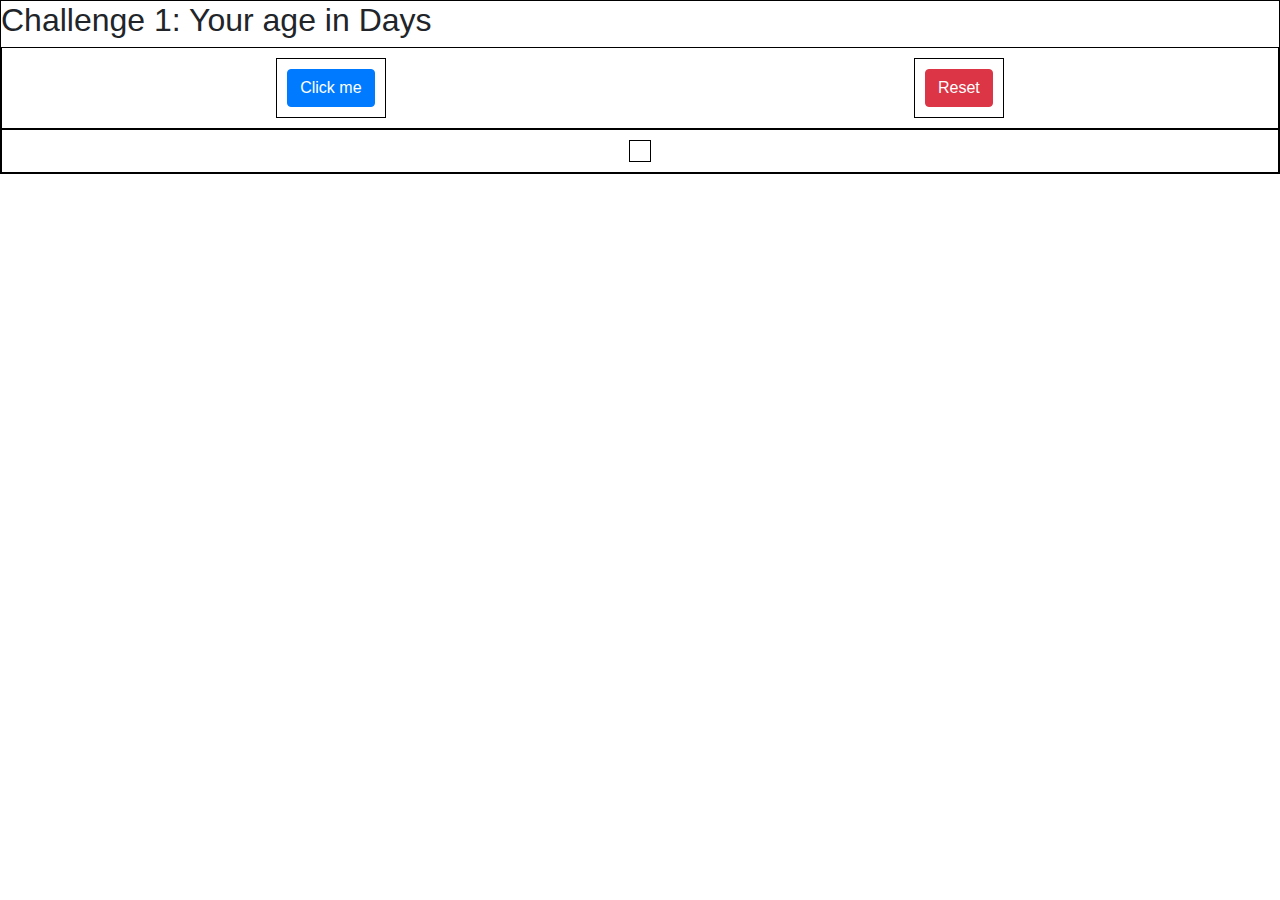
==== Age Display/index.html @ 74e3de01 "Initial commit" ====
<!DOCTYPE html>
<html lang="en">
<head>
    <meta charset="UTF-8">
    <meta http-equiv="X-UA-Compatible" content="IE=edge">
    <meta name="viewport" content="width=device-width, initial-scale=1.0">
    <title>Age Display</title>
    <Script type="text/javascript" src="age.js"></Script>
    <link rel="stylesheet" href="https://cdn.jsdelivr.net/npm/bootstrap@4.6.0/dist/css/bootstrap.min.css">
    <link rel="stylesheet" href="ageDisp.css">
</head>
<body>
    <div class="contrainer">
        <h2>Challenge 1: Your age in Days</h2>
        <div class="flex-box-container">
            <div>
                <button class="btn btn-primary">Click me</button>
            </div>
           <div>
                <button class="btn btn-danger">Reset</button>
           </div>            
        </div>
        <div class="flex-box-container">
            <div id="flex-box-result">

            </div>
        </div>       
    </div>
</body>
</html>
---- Age Display/ageDisp.css ----
.contrainer{
    border: 1px solid black;
}
.flex-box-container{
    display: flex;
    border: 1px solid black;
    padding: 10px;
    justify-content: space-around;
    flex-direction: row;
}
.flex-box-container div{
    display: flex;
    padding: 10px;
    border: 1px solid black;
    align-items: center;
}
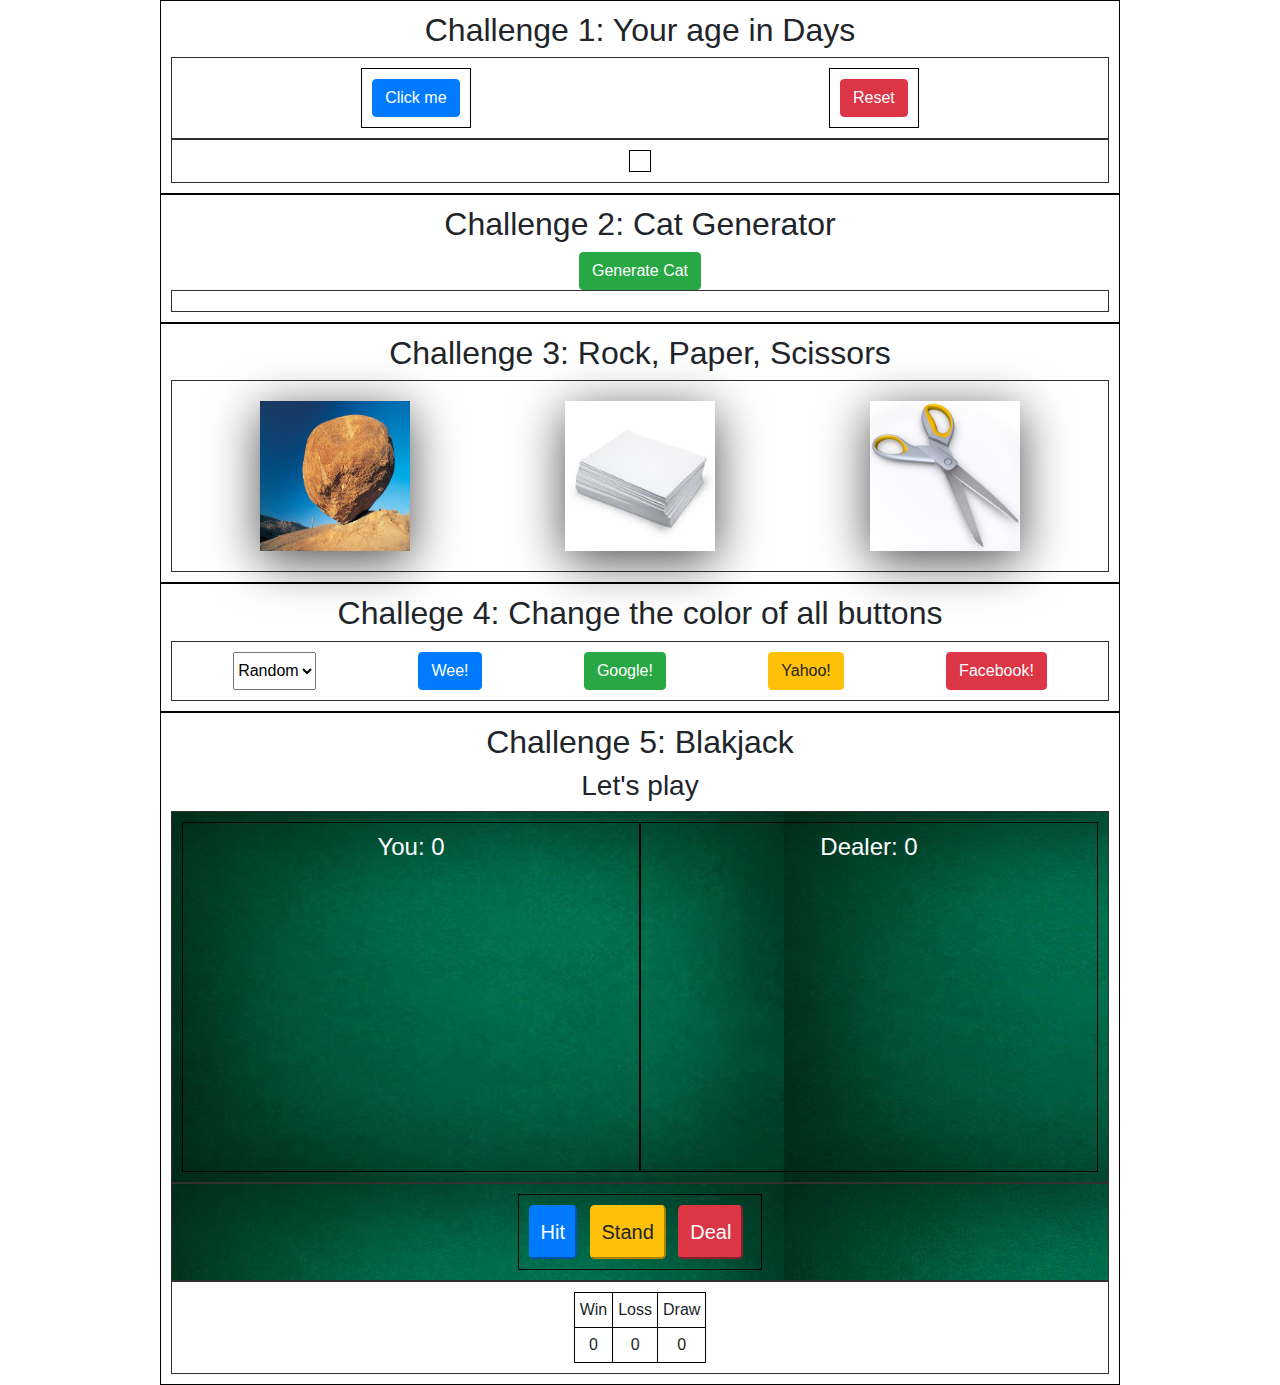
==== commit 54f816c3: "Small projects completed" ====
--- a/Age Display/index.html
+++ b/Age Display/index.html
@@ -5,26 +5,86 @@
     <meta http-equiv="X-UA-Compatible" content="IE=edge">
     <meta name="viewport" content="width=device-width, initial-scale=1.0">
     <title>Age Display</title>
-    <Script type="text/javascript" src="age.js"></Script>
     <link rel="stylesheet" href="https://cdn.jsdelivr.net/npm/bootstrap@4.6.0/dist/css/bootstrap.min.css">
     <link rel="stylesheet" href="ageDisp.css">
 </head>
 <body>
-    <div class="contrainer">
+    <div class="container">
         <h2>Challenge 1: Your age in Days</h2>
         <div class="flex-box-container">
             <div>
-                <button class="btn btn-primary">Click me</button>
+                <button class="btn btn-primary" onclick="ageInDays()">Click me</button>
             </div>
            <div>
-                <button class="btn btn-danger">Reset</button>
+                <button class="btn btn-danger" onclick="reset()">Reset</button>
            </div>            
         </div>
         <div class="flex-box-container">
-            <div id="flex-box-result">
-
-            </div>
+            <div id="flex-box-result"></div>
         </div>       
     </div>
+    <div class="container">
+        <h2>Challenge 2: Cat Generator</h2>
+            <button class="btn btn-success" onclick="createImage()">Generate Cat</button>
+           <div class="flex-box-container" id="flex-getn-cat">
+           </div>
+        </div>
+    </div>
+    <div class="container">
+        <h2>Challenge 3: Rock, Paper, Scissors</h2>
+            <div class="flex-box-container" id="flex-gen-game">
+            <img id="rock" src="images/rock.jpg" height="150" width="150" onclick="rpsGame(this)">
+            <img id="paper" src="images/paper.jpg" height="150" width="150" onclick="rpsGame(this)">
+            <img id="scissors" src="images/scissors.jpg" height="150" width="150" onclick="rpsGame(this)">
+        </div>
+    </div>
+    <div class="container">
+        <h2>Challege 4: Change the color of all buttons</h2>
+        <div class="flex-box-container">
+            <select name="dropdownlist" id="random-btn-color" onchange="changeColor(this)">
+                <option value="random">Random</option>
+                <option value="red">Red</option>
+                <option value="green">Green</option>
+            </select>
+            <button class="btn btn-primary">Wee!</button>
+            <button class="btn btn-success">Google!</button>
+            <button class="btn btn-warning">Yahoo!</button>
+            <button class="btn btn-danger">Facebook!</button>
+        </div>
+    </div>
+    <div class="container">
+        <h2>Challenge 5: Blakjack</h2>
+        <h3><span id="blackjack-result-disp">Let's play</span></h3>
+        <div class="flex-box-blackjack-1">
+            <div class="your-box" id="yourBox">
+                <h4 style="color: white;">You: <span style="color: white;" id="yourScore">0</span> </h4>
+            </div>
+            <div class="dealer-box" id="dealerBox">
+                <h4 style="color: white;">Dealer: <span style="color: white;" id="dealerScore">0</span></h4>
+            </div>
+        </div>
+        <div class="flex-box-blackjack-2">
+            <div>
+                <button class="btn-lg btn-primary mr-2" id="blackjack-hit-button">Hit</button>
+                <button class="btn-lg btn-warning mr-2" id="blackjack-stand-button">Stand</button>
+                <button class="btn-lg btn-danger mr-2" id="blackjack-deal-bottun">Deal</button>
+            </div>
+        </div>
+        <div class="flex-box-blackjack-3">
+            <table>
+                <tr>
+                    <td>Win</td>
+                    <td>Loss</td>
+                    <td>Draw</td>
+                </tr>
+                <tr>
+                    <td><span id="win">0</span></td>
+                    <td><span id="loss">0</span></td>
+                    <td><span id="draw">0</span></td>
+                </tr>
+            </table>
+        </div>
+    </div>
+    <Script type="text/javascript" src="age.js" defer></Script>
 </body>
 </html>--- a/Age Display/ageDisp.css
+++ b/Age Display/ageDisp.css
@@ -1,16 +1,58 @@
-.contrainer{
+.container{
     border: 1px solid black;
+    width: 75%;
+    padding: 10px;
+    margin: 0 auto;
+    text-align: center;
 }
-.flex-box-container{
+.flex-box-container, .flex-box-blackjack-1,.flex-box-blackjack-2, .flex-box-blackjack-3{
     display: flex;
+    border: 1px solid rgb(51, 48, 48);
+    padding: 10px;
+    flex-wrap: wrap;
+    justify-content: space-around;
+    flex-direction: row;
+}
+.flex-box-blackjack-1, .flex-box-blackjack-2{
+    background: url('images/blackjack-background.jpg');
+}
+.flex-box-blackjack-1 div{
     border: 1px solid black;
     padding: 10px;
-    justify-content: space-around;
-    flex-direction: row;
+    flex: 1;
+    height: 350px;
+    text-align: center;
+}
+.flex-box-blackjack-1 img{
+    width: 25%;
+    padding: 10px;
+}
+.flex-box-blackjack-2 div{
+    border: 1px solid black;
+    padding: 10px;
+}
+.flex-box-blackjack-2 button{
+    border: 1px sold black;
+    padding: 10px;
+}
+.flex-box-blackjack-3 table,th,td{
+    border: 1px solid black;
+    padding: 5px;
 }
 .flex-box-container div{
     display: flex;
     padding: 10px;
     border: 1px solid black;
     align-items: center;
+}
+.flex-box-container img{
+    margin: 10px;
+    box-shadow: 0px 10px 50px rgba(0,0,0,0.7);
+}
+.you-box img{
+    height: 150px;
+    width: 100px;
+}
+.flex-box-container img:hover{
+    box-shadow: 0px 10px 50px rgba(37, 50, 233, 1);
 }